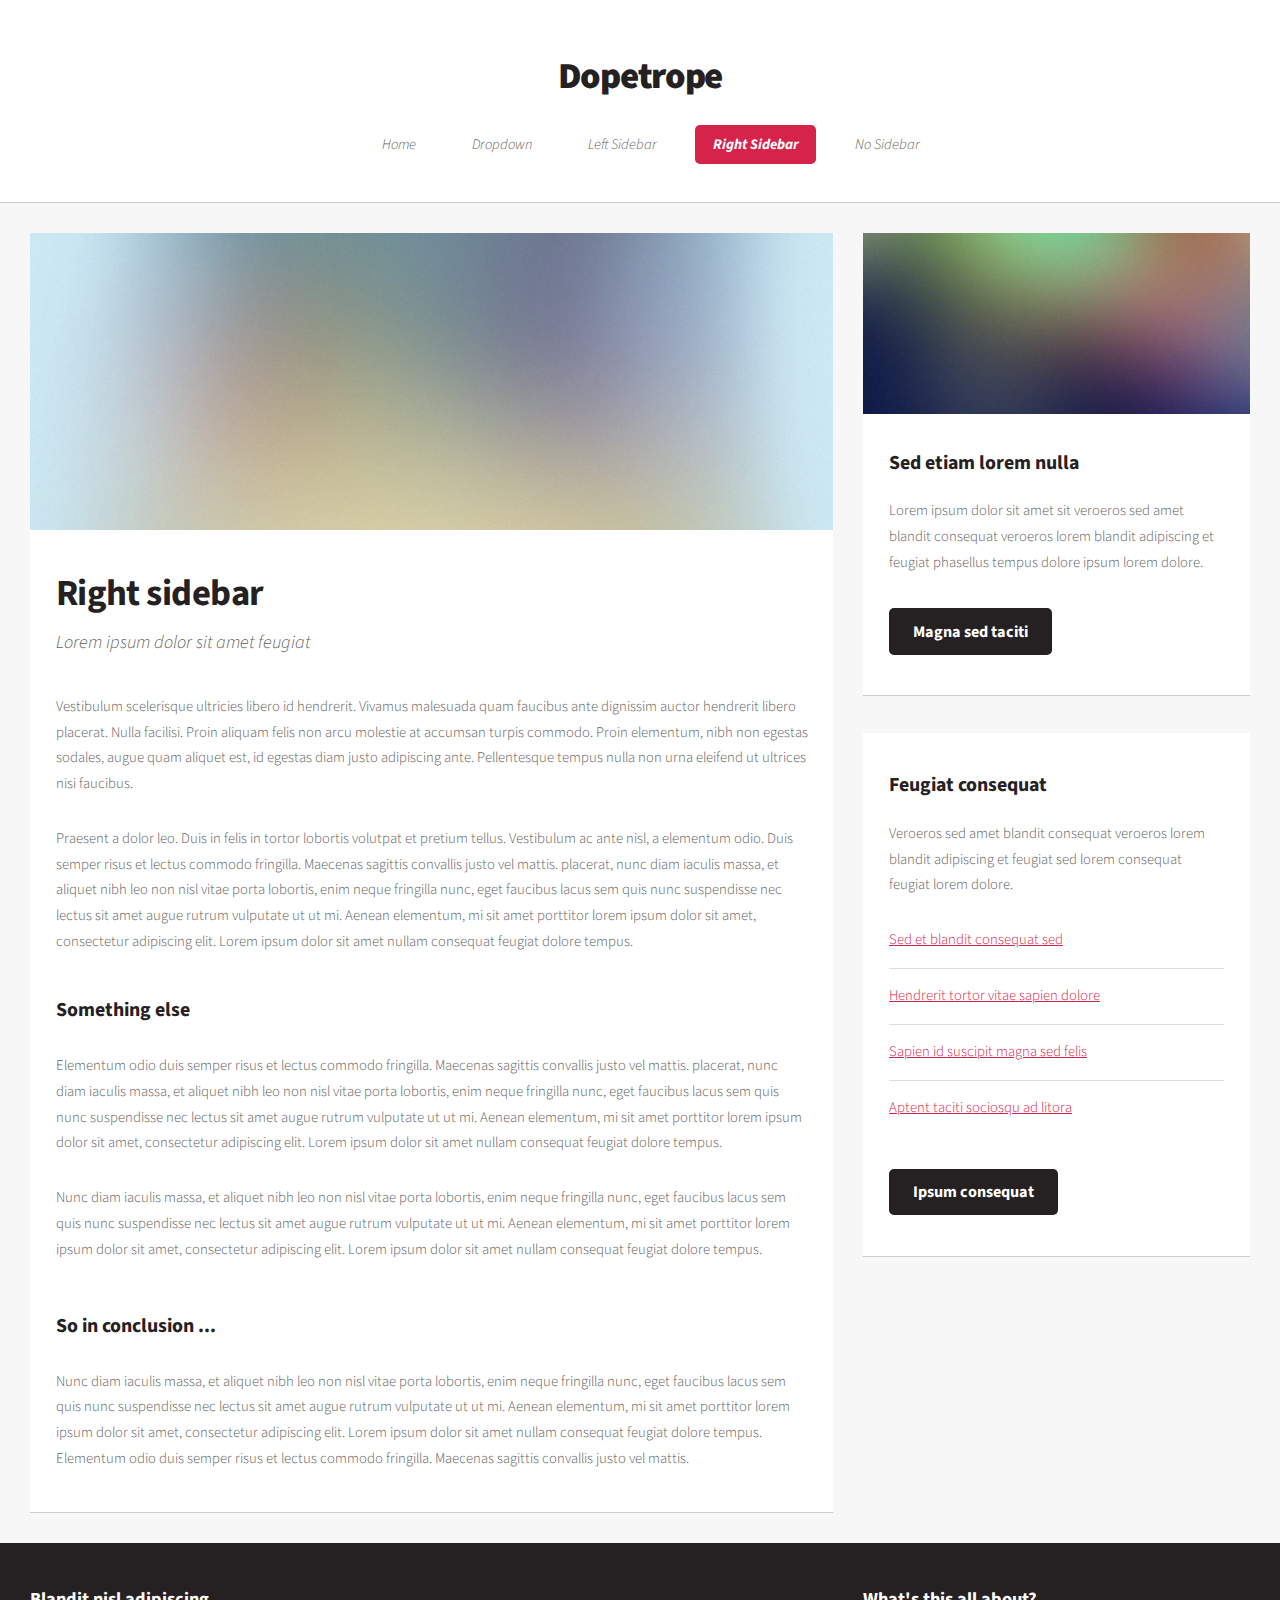
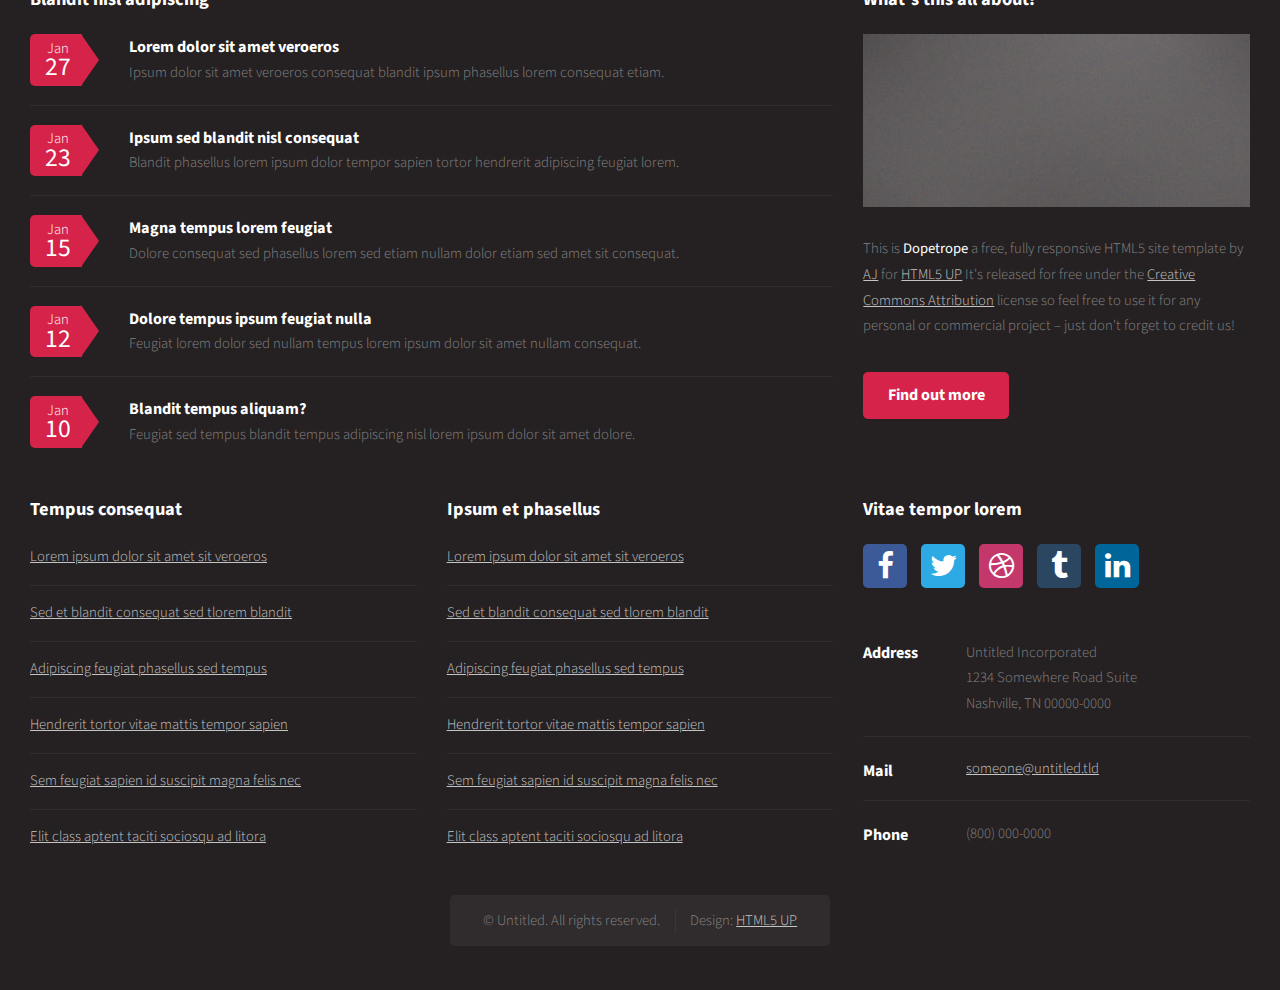
==== Online Website/right-sidebar.html @ 44458ffa "working on HTML/CSS" ====
<!DOCTYPE HTML>
<!--
	Dopetrope by HTML5 UP
	html5up.net | @ajlkn
	Free for personal and commercial use under the CCA 3.0 license (html5up.net/license)
-->
<html>
	<head>
		<title>Dopetrope by HTML5 UP</title>
		<meta charset="utf-8" />
		<meta name="viewport" content="width=device-width, initial-scale=1, user-scalable=no" />
		<link rel="stylesheet" href="assets/css/main.css" />
	</head>
	<body class="right-sidebar is-preload">
		<div id="page-wrapper">

			<!-- Header -->
				<section id="header">

					<!-- Logo -->
						<h1><a href="index.html">Dopetrope</a></h1>

					<!-- Nav -->
						<nav id="nav">
							<ul>
								<li><a href="index.html">Home</a></li>
								<li>
									<a href="#">Dropdown</a>
									<ul>
										<li><a href="#">Lorem ipsum dolor</a></li>
										<li><a href="#">Magna phasellus</a></li>
										<li><a href="#">Etiam dolore nisl</a></li>
										<li>
											<a href="#">Phasellus consequat</a>
											<ul>
												<li><a href="#">Magna phasellus</a></li>
												<li><a href="#">Etiam dolore nisl</a></li>
												<li><a href="#">Veroeros feugiat</a></li>
												<li><a href="#">Nisl sed aliquam</a></li>
												<li><a href="#">Dolore adipiscing</a></li>
											</ul>
										</li>
										<li><a href="#">Veroeros feugiat</a></li>
									</ul>
								</li>
								<li><a href="left-sidebar.html">Left Sidebar</a></li>
								<li class="current"><a href="right-sidebar.html">Right Sidebar</a></li>
								<li><a href="no-sidebar.html">No Sidebar</a></li>
							</ul>
						</nav>

				</section>

			<!-- Main -->
				<section id="main">
					<div class="container">
						<div class="row">
							<div class="col-8 col-12-medium">

								<!-- Content -->
									<article class="box post">
										<a href="#" class="image featured"><img src="images/pic01.jpg" alt="" /></a>
										<header>
											<h2>Right sidebar</h2>
											<p>Lorem ipsum dolor sit amet feugiat</p>
										</header>
										<p>
											Vestibulum scelerisque ultricies libero id hendrerit. Vivamus malesuada quam faucibus ante dignissim auctor
											hendrerit libero placerat. Nulla facilisi. Proin aliquam felis non arcu molestie at accumsan turpis commodo.
											Proin elementum, nibh non egestas sodales, augue quam aliquet est, id egestas diam justo adipiscing ante.
											Pellentesque tempus nulla non urna eleifend ut ultrices nisi faucibus.
										</p>
										<p>
											Praesent a dolor leo. Duis in felis in tortor lobortis volutpat et pretium tellus. Vestibulum ac ante nisl,
											a elementum odio. Duis semper risus et lectus commodo fringilla. Maecenas sagittis convallis justo vel mattis.
											placerat, nunc diam iaculis massa, et aliquet nibh leo non nisl vitae porta lobortis, enim neque fringilla nunc,
											eget faucibus lacus sem quis nunc suspendisse nec lectus sit amet augue rutrum vulputate ut ut mi. Aenean
											elementum, mi sit amet porttitor lorem ipsum dolor sit amet, consectetur adipiscing elit. Lorem ipsum dolor
											sit amet nullam consequat feugiat dolore tempus.
										</p>
										<section>
											<header>
												<h3>Something else</h3>
											</header>
											<p>
												Elementum odio duis semper risus et lectus commodo fringilla. Maecenas sagittis convallis justo vel mattis.
												placerat, nunc diam iaculis massa, et aliquet nibh leo non nisl vitae porta lobortis, enim neque fringilla nunc,
												eget faucibus lacus sem quis nunc suspendisse nec lectus sit amet augue rutrum vulputate ut ut mi. Aenean
												elementum, mi sit amet porttitor lorem ipsum dolor sit amet, consectetur adipiscing elit. Lorem ipsum dolor
												sit amet nullam consequat feugiat dolore tempus.
											</p>
											<p>
												Nunc diam iaculis massa, et aliquet nibh leo non nisl vitae porta lobortis, enim neque fringilla nunc,
												eget faucibus lacus sem quis nunc suspendisse nec lectus sit amet augue rutrum vulputate ut ut mi. Aenean
												elementum, mi sit amet porttitor lorem ipsum dolor sit amet, consectetur adipiscing elit. Lorem ipsum dolor
												sit amet nullam consequat feugiat dolore tempus.
											</p>
										</section>
										<section>
											<header>
												<h3>So in conclusion ...</h3>
											</header>
											<p>
												Nunc diam iaculis massa, et aliquet nibh leo non nisl vitae porta lobortis, enim neque fringilla nunc,
												eget faucibus lacus sem quis nunc suspendisse nec lectus sit amet augue rutrum vulputate ut ut mi. Aenean
												elementum, mi sit amet porttitor lorem ipsum dolor sit amet, consectetur adipiscing elit. Lorem ipsum dolor
												sit amet nullam consequat feugiat dolore tempus. Elementum odio duis semper risus et lectus commodo fringilla.
												Maecenas sagittis convallis justo vel mattis.
											</p>
										</section>
									</article>

							</div>
							<div class="col-4 col-12-medium">

								<!-- Sidebar -->
									<section class="box">
										<a href="#" class="image featured"><img src="images/pic09.jpg" alt="" /></a>
										<header>
											<h3>Sed etiam lorem nulla</h3>
										</header>
										<p>Lorem ipsum dolor sit amet sit veroeros sed amet blandit consequat veroeros lorem blandit  adipiscing et feugiat phasellus tempus dolore ipsum lorem dolore.</p>
										<footer>
											<a href="#" class="button alt">Magna sed taciti</a>
										</footer>
									</section>
									<section class="box">
										<header>
											<h3>Feugiat consequat</h3>
										</header>
										<p>Veroeros sed amet blandit consequat veroeros lorem blandit adipiscing et feugiat sed lorem consequat feugiat lorem dolore.</p>
										<ul class="divided">
											<li><a href="#">Sed et blandit consequat sed</a></li>
											<li><a href="#">Hendrerit tortor vitae sapien dolore</a></li>
											<li><a href="#">Sapien id suscipit magna sed felis</a></li>
											<li><a href="#">Aptent taciti sociosqu ad litora</a></li>
										</ul>
										<footer>
											<a href="#" class="button alt">Ipsum consequat</a>
										</footer>
									</section>

							</div>
						</div>
					</div>
				</section>

			<!-- Footer -->
				<section id="footer">
					<div class="container">
						<div class="row">
							<div class="col-8 col-12-medium">
								<section>
									<header>
										<h2>Blandit nisl adipiscing</h2>
									</header>
									<ul class="dates">
										<li>
											<span class="date">Jan <strong>27</strong></span>
											<h3><a href="#">Lorem dolor sit amet veroeros</a></h3>
											<p>Ipsum dolor sit amet veroeros consequat blandit ipsum phasellus lorem consequat etiam.</p>
										</li>
										<li>
											<span class="date">Jan <strong>23</strong></span>
											<h3><a href="#">Ipsum sed blandit nisl consequat</a></h3>
											<p>Blandit phasellus lorem ipsum dolor tempor sapien tortor hendrerit adipiscing feugiat lorem.</p>
										</li>
										<li>
											<span class="date">Jan <strong>15</strong></span>
											<h3><a href="#">Magna tempus lorem feugiat</a></h3>
											<p>Dolore consequat sed phasellus lorem sed etiam nullam dolor etiam sed amet sit consequat.</p>
										</li>
										<li>
											<span class="date">Jan <strong>12</strong></span>
											<h3><a href="#">Dolore tempus ipsum feugiat nulla</a></h3>
											<p>Feugiat lorem dolor sed nullam tempus lorem ipsum dolor sit amet nullam consequat.</p>
										</li>
										<li>
											<span class="date">Jan <strong>10</strong></span>
											<h3><a href="#">Blandit tempus aliquam?</a></h3>
											<p>Feugiat sed tempus blandit tempus adipiscing nisl lorem ipsum dolor sit amet dolore.</p>
										</li>
									</ul>
								</section>
							</div>
							<div class="col-4 col-12-medium">
								<section>
									<header>
										<h2>What's this all about?</h2>
									</header>
									<a href="#" class="image featured"><img src="images/pic10.jpg" alt="" /></a>
									<p>
										This is <strong>Dopetrope</strong> a free, fully responsive HTML5 site template by
										<a href="http://twitter.com/ajlkn">AJ</a> for <a href="http://html5up.net/">HTML5 UP</a> It's released for free under
										the <a href="http://html5up.net/license/">Creative Commons Attribution</a> license so feel free to use it for any personal or commercial project &ndash; just don't forget to credit us!
									</p>
									<footer>
										<ul class="actions">
											<li><a href="#" class="button">Find out more</a></li>
										</ul>
									</footer>
								</section>
							</div>
							<div class="col-4 col-6-medium col-12-small">
								<section>
									<header>
										<h2>Tempus consequat</h2>
									</header>
									<ul class="divided">
										<li><a href="#">Lorem ipsum dolor sit amet sit veroeros</a></li>
										<li><a href="#">Sed et blandit consequat sed tlorem blandit</a></li>
										<li><a href="#">Adipiscing feugiat phasellus sed tempus</a></li>
										<li><a href="#">Hendrerit tortor vitae mattis tempor sapien</a></li>
										<li><a href="#">Sem feugiat sapien id suscipit magna felis nec</a></li>
										<li><a href="#">Elit class aptent taciti sociosqu ad litora</a></li>
									</ul>
								</section>
							</div>
							<div class="col-4 col-6-medium col-12-small">
								<section>
									<header>
										<h2>Ipsum et phasellus</h2>
									</header>
									<ul class="divided">
										<li><a href="#">Lorem ipsum dolor sit amet sit veroeros</a></li>
										<li><a href="#">Sed et blandit consequat sed tlorem blandit</a></li>
										<li><a href="#">Adipiscing feugiat phasellus sed tempus</a></li>
										<li><a href="#">Hendrerit tortor vitae mattis tempor sapien</a></li>
										<li><a href="#">Sem feugiat sapien id suscipit magna felis nec</a></li>
										<li><a href="#">Elit class aptent taciti sociosqu ad litora</a></li>
									</ul>
								</section>
							</div>
							<div class="col-4 col-12-medium">
								<section>
									<header>
										<h2>Vitae tempor lorem</h2>
									</header>
									<ul class="social">
										<li><a class="icon fa-facebook" href="#"><span class="label">Facebook</span></a></li>
										<li><a class="icon fa-twitter" href="#"><span class="label">Twitter</span></a></li>
										<li><a class="icon fa-dribbble" href="#"><span class="label">Dribbble</span></a></li>
										<li><a class="icon fa-tumblr" href="#"><span class="label">Tumblr</span></a></li>
										<li><a class="icon fa-linkedin" href="#"><span class="label">LinkedIn</span></a></li>
									</ul>
									<ul class="contact">
										<li>
											<h3>Address</h3>
											<p>
												Untitled Incorporated<br />
												1234 Somewhere Road Suite<br />
												Nashville, TN 00000-0000
											</p>
										</li>
										<li>
											<h3>Mail</h3>
											<p><a href="#">someone@untitled.tld</a></p>
										</li>
										<li>
											<h3>Phone</h3>
											<p>(800) 000-0000</p>
										</li>
									</ul>
								</section>
							</div>
							<div class="col-12">

								<!-- Copyright -->
									<div id="copyright">
										<ul class="links">
											<li>&copy; Untitled. All rights reserved.</li><li>Design: <a href="http://html5up.net">HTML5 UP</a></li>
										</ul>
									</div>

							</div>
						</div>
					</div>
				</section>

		</div>

		<!-- Scripts -->
			<script src="assets/js/jquery.min.js"></script>
			<script src="assets/js/jquery.dropotron.min.js"></script>
			<script src="assets/js/browser.min.js"></script>
			<script src="assets/js/breakpoints.min.js"></script>
			<script src="assets/js/util.js"></script>
			<script src="assets/js/main.js"></script>

	</body>
</html>
---- Online Website/assets/css/main.css ----
@import url("font-awesome.min.css");
@import url("https://fonts.googleapis.com/css?family=Source+Sans+Pro:300,400,700,900,300italic");

/*
	Dopetrope by HTML5 UP
	html5up.net | @ajlkn
	Free for personal and commercial use under the CCA 3.0 license (html5up.net/license)
*/

html, body, div, span, applet, object,
iframe, h1, h2, h3, h4, h5, h6, p, blockquote,
pre, a, abbr, acronym, address, big, cite,
code, del, dfn, em, img, ins, kbd, q, s, samp,
small, strike, strong, sub, sup, tt, var, b,
u, i, center, dl, dt, dd, ol, ul, li, fieldset,
form, label, legend, table, caption, tbody,
tfoot, thead, tr, th, td, article, aside,
canvas, details, embed, figure, figcaption,
footer, header, hgroup, menu, nav, output, ruby,
section, summary, time, mark, audio, video {
	margin: 0;
	padding: 0;
	border: 0;
	font-size: 100%;
	font: inherit;
	vertical-align: baseline;}

article, aside, details, figcaption, figure,
footer, header, hgroup, menu, nav, section {
	display: block;}

body {
	line-height: 1;
}

ol, ul {
	list-style: none;
}

blockquote, q {
	quotes: none;
}

	blockquote:before, blockquote:after, q:before, q:after {
		content: '';
		content: none;
	}

table {
	border-collapse: collapse;
	border-spacing: 0;
}

body {
	-webkit-text-size-adjust: none;
}

mark {
	background-color: transparent;
	color: inherit;
}

input::-moz-focus-inner {
	border: 0;
	padding: 0;
}

input, select, textarea {
	-moz-appearance: none;
	-webkit-appearance: none;
	-ms-appearance: none;
	appearance: none;
}

/* Basic */

	html {
		box-sizing: border-box;
	}

	*, *:before, *:after {
		box-sizing: inherit;
	}

	body {
		background: #252122;
		background-image: url("images/bg02.png");
	}

		body.is-preload *, body.is-preload *:before, body.is-preload *:after {
			-moz-animation: none !important;
			-webkit-animation: none !important;
			-ms-animation: none !important;
			animation: none !important;
			-moz-transition: none !important;
			-webkit-transition: none !important;
			-ms-transition: none !important;
			transition: none !important;
		}

	body, input, textarea, select {
		font-family: 'Source Sans Pro';
		font-weight: 300;
		color: #5d5d5d;
		font-size: 14pt;
		line-height: 1.75em;
	}

	strong, b {
		color: #252122;
		font-weight: 400;
	}

	i, em {
		font-style: italic;
	}

	sub {
		position: relative;
		top: 0.5em;
		font-size: 0.8em;
	}

	sup {
		position: relative;
		top: -0.5em;
		font-size: 0.8em;
	}

	blockquote {
		border-left: solid 0.75em #dddddd;
		padding: 1em 0 1em 1.5em;
		font-style: italic;
	}

	h1, h2, h3, h4, h5, h6 {
		color: #252122;
		font-weight: 700;
	}

	h1 a, h2 a, h3 a, h4 a, h5 a, h6 a {
		color: inherit;
		text-decoration: none;
	}

	h2 {
		font-size: 1.5em;
	}

	h3 {
		font-size: 1.35em;
	}

	a {
		color: #d52349;
		text-decoration: underline;
	}

		a:hover {
			text-decoration: none;
		}

	br.clear {
		clear: both;
	}

	hr {
		border: 0;
		border-top: solid 1px #dddddd;
		height: 1px;
		margin: 2em 0 2em 0;
	}

	p, ul, ol, dl, table {
		margin-bottom: 2em;
	}

/* Container */

	.container {
		margin: 0 auto;
		max-width: 100%;
		width: 70em;
	}

		@media screen and (max-width: 1680px) {

			.container {
				width: 70em;
			}

		}

		@media screen and (max-width: 1280px) {

			.container {
				width: calc(100% - 60px);
			}

		}

		@media screen and (max-width: 980px) {

			.container {
				width: calc(100% - 80px);
			}

		}

		@media screen and (max-width: 736px) {

			.container {
				width: calc(100% - 40px);
			}

		}

/* Row */

	.row {
		display: flex;
		flex-wrap: wrap;
		box-sizing: border-box;
		align-items: stretch;
	}

		.row > * {
			box-sizing: border-box;
		}

		.row.gtr-uniform > * > :last-child {
			margin-bottom: 0;
		}

		.row.aln-left {
			justify-content: flex-start;
		}

		.row.aln-center {
			justify-content: center;
		}

		.row.aln-right {
			justify-content: flex-end;
		}

		.row.aln-top {
			align-items: flex-start;
		}

		.row.aln-middle {
			align-items: center;
		}

		.row.aln-bottom {
			align-items: flex-end;
		}

		.row > .imp {
			order: -1;
		}

		.row > .col-1 {
			width: 8.3333333333%;
		}

		.row > .off-1 {
			margin-left: 8.3333333333%;
		}

		.row > .col-2 {
			width: 16.6666666667%;
		}

		.row > .off-2 {
			margin-left: 16.6666666667%;
		}

		.row > .col-3 {
			width: 25%;
		}

		.row > .off-3 {
			margin-left: 25%;
		}

		.row > .col-4 {
			width: 33.3333333333%;
		}

		.row > .off-4 {
			margin-left: 33.3333333333%;
		}

		.row > .col-5 {
			width: 41.6666666667%;
		}

		.row > .off-5 {
			margin-left: 41.6666666667%;
		}

		.row > .col-6 {
			width: 50%;
		}

		.row > .off-6 {
			margin-left: 50%;
		}

		.row > .col-7 {
			width: 58.3333333333%;
		}

		.row > .off-7 {
			margin-left: 58.3333333333%;
		}

		.row > .col-8 {
			width: 66.6666666667%;
		}

		.row > .off-8 {
			margin-left: 66.6666666667%;
		}

		.row > .col-9 {
			width: 75%;
		}

		.row > .off-9 {
			margin-left: 75%;
		}

		.row > .col-10 {
			width: 83.3333333333%;
		}

		.row > .off-10 {
			margin-left: 83.3333333333%;
		}

		.row > .col-11 {
			width: 91.6666666667%;
		}

		.row > .off-11 {
			margin-left: 91.6666666667%;
		}

		.row > .col-12 {
			width: 100%;
		}

		.row > .off-12 {
			margin-left: 100%;
		}

		.row.gtr-0 {
			margin-top: 0px;
			margin-left: 0px;
		}

			.row.gtr-0 > * {
				padding: 0px 0 0 0px;
			}

			.row.gtr-0.gtr-uniform {
				margin-top: 0px;
			}

				.row.gtr-0.gtr-uniform > * {
					padding-top: 0px;
				}

		.row.gtr-25 {
			margin-top: -12.5px;
			margin-left: -12.5px;
		}

			.row.gtr-25 > * {
				padding: 12.5px 0 0 12.5px;
			}

			.row.gtr-25.gtr-uniform {
				margin-top: -12.5px;
			}

				.row.gtr-25.gtr-uniform > * {
					padding-top: 12.5px;
				}

		.row.gtr-50 {
			margin-top: -25px;
			margin-left: -25px;
		}

			.row.gtr-50 > * {
				padding: 25px 0 0 25px;
			}

			.row.gtr-50.gtr-uniform {
				margin-top: -25px;
			}

				.row.gtr-50.gtr-uniform > * {
					padding-top: 25px;
				}

		.row {
			margin-top: -50px;
			margin-left: -50px;
		}

			.row > * {
				padding: 50px 0 0 50px;
			}

			.row.gtr-uniform {
				margin-top: -50px;
			}

				.row.gtr-uniform > * {
					padding-top: 50px;
				}

		.row.gtr-150 {
			margin-top: -75px;
			margin-left: -75px;
		}

			.row.gtr-150 > * {
				padding: 75px 0 0 75px;
			}

			.row.gtr-150.gtr-uniform {
				margin-top: -75px;
			}

				.row.gtr-150.gtr-uniform > * {
					padding-top: 75px;
				}

		.row.gtr-200 {
			margin-top: -100px;
			margin-left: -100px;
		}

			.row.gtr-200 > * {
				padding: 100px 0 0 100px;
			}

			.row.gtr-200.gtr-uniform {
				margin-top: -100px;
			}

				.row.gtr-200.gtr-uniform > * {
					padding-top: 100px;
				}

		@media screen and (max-width: 1680px) {

			.row {
				display: flex;
				flex-wrap: wrap;
				box-sizing: border-box;
				align-items: stretch;
			}

				.row > * {
					box-sizing: border-box;
				}

				.row.gtr-uniform > * > :last-child {
					margin-bottom: 0;
				}

				.row.aln-left {
					justify-content: flex-start;
				}

				.row.aln-center {
					justify-content: center;
				}

				.row.aln-right {
					justify-content: flex-end;
				}

				.row.aln-top {
					align-items: flex-start;
				}

				.row.aln-middle {
					align-items: center;
				}

				.row.aln-bottom {
					align-items: flex-end;
				}

				.row > .imp-xlarge {
					order: -1;
				}

				.row > .col-1-xlarge {
					width: 8.3333333333%;
				}

				.row > .off-1-xlarge {
					margin-left: 8.3333333333%;
				}

				.row > .col-2-xlarge {
					width: 16.6666666667%;
				}

				.row > .off-2-xlarge {
					margin-left: 16.6666666667%;
				}

				.row > .col-3-xlarge {
					width: 25%;
				}

				.row > .off-3-xlarge {
					margin-left: 25%;
				}

				.row > .col-4-xlarge {
					width: 33.3333333333%;
				}

				.row > .off-4-xlarge {
					margin-left: 33.3333333333%;
				}

				.row > .col-5-xlarge {
					width: 41.6666666667%;
				}

				.row > .off-5-xlarge {
					margin-left: 41.6666666667%;
				}

				.row > .col-6-xlarge {
					width: 50%;
				}

				.row > .off-6-xlarge {
					margin-left: 50%;
				}

				.row > .col-7-xlarge {
					width: 58.3333333333%;
				}

				.row > .off-7-xlarge {
					margin-left: 58.3333333333%;
				}

				.row > .col-8-xlarge {
					width: 66.6666666667%;
				}

				.row > .off-8-xlarge {
					margin-left: 66.6666666667%;
				}

				.row > .col-9-xlarge {
					width: 75%;
				}

				.row > .off-9-xlarge {
					margin-left: 75%;
				}

				.row > .col-10-xlarge {
					width: 83.3333333333%;
				}

				.row > .off-10-xlarge {
					margin-left: 83.3333333333%;
				}

				.row > .col-11-xlarge {
					width: 91.6666666667%;
				}

				.row > .off-11-xlarge {
					margin-left: 91.6666666667%;
				}

				.row > .col-12-xlarge {
					width: 100%;
				}

				.row > .off-12-xlarge {
					margin-left: 100%;
				}

				.row.gtr-0 {
					margin-top: 0px;
					margin-left: 0px;
				}

					.row.gtr-0 > * {
						padding: 0px 0 0 0px;
					}

					.row.gtr-0.gtr-uniform {
						margin-top: 0px;
					}

						.row.gtr-0.gtr-uniform > * {
							padding-top: 0px;
						}

				.row.gtr-25 {
					margin-top: -12.5px;
					margin-left: -12.5px;
				}

					.row.gtr-25 > * {
						padding: 12.5px 0 0 12.5px;
					}

					.row.gtr-25.gtr-uniform {
						margin-top: -12.5px;
					}

						.row.gtr-25.gtr-uniform > * {
							padding-top: 12.5px;
						}

				.row.gtr-50 {
					margin-top: -25px;
					margin-left: -25px;
				}

					.row.gtr-50 > * {
						padding: 25px 0 0 25px;
					}

					.row.gtr-50.gtr-uniform {
						margin-top: -25px;
					}

						.row.gtr-50.gtr-uniform > * {
							padding-top: 25px;
						}

				.row {
					margin-top: -50px;
					margin-left: -50px;
				}

					.row > * {
						padding: 50px 0 0 50px;
					}

					.row.gtr-uniform {
						margin-top: -50px;
					}

						.row.gtr-uniform > * {
							padding-top: 50px;
						}

				.row.gtr-150 {
					margin-top: -75px;
					margin-left: -75px;
				}

					.row.gtr-150 > * {
						padding: 75px 0 0 75px;
					}

					.row.gtr-150.gtr-uniform {
						margin-top: -75px;
					}

						.row.gtr-150.gtr-uniform > * {
							padding-top: 75px;
						}

				.row.gtr-200 {
					margin-top: -100px;
					margin-left: -100px;
				}

					.row.gtr-200 > * {
						padding: 100px 0 0 100px;
					}

					.row.gtr-200.gtr-uniform {
						margin-top: -100px;
					}

						.row.gtr-200.gtr-uniform > * {
							padding-top: 100px;
						}

		}

		@media screen and (max-width: 1280px) {

			.row {
				display: flex;
				flex-wrap: wrap;
				box-sizing: border-box;
				align-items: stretch;
			}

				.row > * {
					box-sizing: border-box;
				}

				.row.gtr-uniform > * > :last-child {
					margin-bottom: 0;
				}

				.row.aln-left {
					justify-content: flex-start;
				}

				.row.aln-center {
					justify-content: center;
				}

				.row.aln-right {
					justify-content: flex-end;
				}

				.row.aln-top {
					align-items: flex-start;
				}

				.row.aln-middle {
					align-items: center;
				}

				.row.aln-bottom {
					align-items: flex-end;
				}

				.row > .imp-large {
					order: -1;
				}

				.row > .col-1-large {
					width: 8.3333333333%;
				}

				.row > .off-1-large {
					margin-left: 8.3333333333%;
				}

				.row > .col-2-large {
					width: 16.6666666667%;
				}

				.row > .off-2-large {
					margin-left: 16.6666666667%;
				}

				.row > .col-3-large {
					width: 25%;
				}

				.row > .off-3-large {
					margin-left: 25%;
				}

				.row > .col-4-large {
					width: 33.3333333333%;
				}

				.row > .off-4-large {
					margin-left: 33.3333333333%;
				}

				.row > .col-5-large {
					width: 41.6666666667%;
				}

				.row > .off-5-large {
					margin-left: 41.6666666667%;
				}

				.row > .col-6-large {
					width: 50%;
				}

				.row > .off-6-large {
					margin-left: 50%;
				}

				.row > .col-7-large {
					width: 58.3333333333%;
				}

				.row > .off-7-large {
					margin-left: 58.3333333333%;
				}

				.row > .col-8-large {
					width: 66.6666666667%;
				}

				.row > .off-8-large {
					margin-left: 66.6666666667%;
				}

				.row > .col-9-large {
					width: 75%;
				}

				.row > .off-9-large {
					margin-left: 75%;
				}

				.row > .col-10-large {
					width: 83.3333333333%;
				}

				.row > .off-10-large {
					margin-left: 83.3333333333%;
				}

				.row > .col-11-large {
					width: 91.6666666667%;
				}

				.row > .off-11-large {
					margin-left: 91.6666666667%;
				}

				.row > .col-12-large {
					width: 100%;
				}

				.row > .off-12-large {
					margin-left: 100%;
				}

				.row.gtr-0 {
					margin-top: 0px;
					margin-left: 0px;
				}

					.row.gtr-0 > * {
						padding: 0px 0 0 0px;
					}

					.row.gtr-0.gtr-uniform {
						margin-top: 0px;
					}

						.row.gtr-0.gtr-uniform > * {
							padding-top: 0px;
						}

				.row.gtr-25 {
					margin-top: -7.5px;
					margin-left: -7.5px;
				}

					.row.gtr-25 > * {
						padding: 7.5px 0 0 7.5px;
					}

					.row.gtr-25.gtr-uniform {
						margin-top: -7.5px;
					}

						.row.gtr-25.gtr-uniform > * {
							padding-top: 7.5px;
						}

				.row.gtr-50 {
					margin-top: -15px;
					margin-left: -15px;
				}

					.row.gtr-50 > * {
						padding: 15px 0 0 15px;
					}

					.row.gtr-50.gtr-uniform {
						margin-top: -15px;
					}

						.row.gtr-50.gtr-uniform > * {
							padding-top: 15px;
						}

				.row {
					margin-top: -30px;
					margin-left: -30px;
				}

					.row > * {
						padding: 30px 0 0 30px;
					}

					.row.gtr-uniform {
						margin-top: -30px;
					}

						.row.gtr-uniform > * {
							padding-top: 30px;
						}

				.row.gtr-150 {
					margin-top: -45px;
					margin-left: -45px;
				}

					.row.gtr-150 > * {
						padding: 45px 0 0 45px;
					}

					.row.gtr-150.gtr-uniform {
						margin-top: -45px;
					}

						.row.gtr-150.gtr-uniform > * {
							padding-top: 45px;
						}

				.row.gtr-200 {
					margin-top: -60px;
					margin-left: -60px;
				}

					.row.gtr-200 > * {
						padding: 60px 0 0 60px;
					}

					.row.gtr-200.gtr-uniform {
						margin-top: -60px;
					}

						.row.gtr-200.gtr-uniform > * {
							padding-top: 60px;
						}

		}

		@media screen and (max-width: 980px) {

			.row {
				display: flex;
				flex-wrap: wrap;
				box-sizing: border-box;
				align-items: stretch;
			}

				.row > * {
					box-sizing: border-box;
				}

				.row.gtr-uniform > * > :last-child {
					margin-bottom: 0;
				}

				.row.aln-left {
					justify-content: flex-start;
				}

				.row.aln-center {
					justify-content: center;
				}

				.row.aln-right {
					justify-content: flex-end;
				}

				.row.aln-top {
					align-items: flex-start;
				}

				.row.aln-middle {
					align-items: center;
				}

				.row.aln-bottom {
					align-items: flex-end;
				}

				.row > .imp-medium {
					order: -1;
				}

				.row > .col-1-medium {
					width: 8.3333333333%;
				}

				.row > .off-1-medium {
					margin-left: 8.3333333333%;
				}

				.row > .col-2-medium {
					width: 16.6666666667%;
				}

				.row > .off-2-medium {
					margin-left: 16.6666666667%;
				}

				.row > .col-3-medium {
					width: 25%;
				}

				.row > .off-3-medium {
					margin-left: 25%;
				}

				.row > .col-4-medium {
					width: 33.3333333333%;
				}

				.row > .off-4-medium {
					margin-left: 33.3333333333%;
				}

				.row > .col-5-medium {
					width: 41.6666666667%;
				}

				.row > .off-5-medium {
					margin-left: 41.6666666667%;
				}

				.row > .col-6-medium {
					width: 50%;
				}

				.row > .off-6-medium {
					margin-left: 50%;
				}

				.row > .col-7-medium {
					width: 58.3333333333%;
				}

				.row > .off-7-medium {
					margin-left: 58.3333333333%;
				}

				.row > .col-8-medium {
					width: 66.6666666667%;
				}

				.row > .off-8-medium {
					margin-left: 66.6666666667%;
				}

				.row > .col-9-medium {
					width: 75%;
				}

				.row > .off-9-medium {
					margin-left: 75%;
				}

				.row > .col-10-medium {
					width: 83.3333333333%;
				}

				.row > .off-10-medium {
					margin-left: 83.3333333333%;
				}

				.row > .col-11-medium {
					width: 91.6666666667%;
				}

				.row > .off-11-medium {
					margin-left: 91.6666666667%;
				}

				.row > .col-12-medium {
					width: 100%;
				}

				.row > .off-12-medium {
					margin-left: 100%;
				}

				.row.gtr-0 {
					margin-top: 0px;
					margin-left: 0px;
				}

					.row.gtr-0 > * {
						padding: 0px 0 0 0px;
					}

					.row.gtr-0.gtr-uniform {
						margin-top: 0px;
					}

						.row.gtr-0.gtr-uniform > * {
							padding-top: 0px;
						}

				.row.gtr-25 {
					margin-top: -10px;
					margin-left: -10px;
				}

					.row.gtr-25 > * {
						padding: 10px 0 0 10px;
					}

					.row.gtr-25.gtr-uniform {
						margin-top: -10px;
					}

						.row.gtr-25.gtr-uniform > * {
							padding-top: 10px;
						}

				.row.gtr-50 {
					margin-top: -20px;
					margin-left: -20px;
				}

					.row.gtr-50 > * {
						padding: 20px 0 0 20px;
					}

					.row.gtr-50.gtr-uniform {
						margin-top: -20px;
					}

						.row.gtr-50.gtr-uniform > * {
							padding-top: 20px;
						}

				.row {
					margin-top: -40px;
					margin-left: -40px;
				}

					.row > * {
						padding: 40px 0 0 40px;
					}

					.row.gtr-uniform {
						margin-top: -40px;
					}

						.row.gtr-uniform > * {
							padding-top: 40px;
						}

				.row.gtr-150 {
					margin-top: -60px;
					margin-left: -60px;
				}

					.row.gtr-150 > * {
						padding: 60px 0 0 60px;
					}

					.row.gtr-150.gtr-uniform {
						margin-top: -60px;
					}

						.row.gtr-150.gtr-uniform > * {
							padding-top: 60px;
						}

				.row.gtr-200 {
					margin-top: -80px;
					margin-left: -80px;
				}

					.row.gtr-200 > * {
						padding: 80px 0 0 80px;
					}

					.row.gtr-200.gtr-uniform {
						margin-top: -80px;
					}

						.row.gtr-200.gtr-uniform > * {
							padding-top: 80px;
						}

		}

		@media screen and (max-width: 736px) {

			.row {
				display: flex;
				flex-wrap: wrap;
				box-sizing: border-box;
				align-items: stretch;
			}

				.row > * {
					box-sizing: border-box;
				}

				.row.gtr-uniform > * > :last-child {
					margin-bottom: 0;
				}

				.row.aln-left {
					justify-content: flex-start;
				}

				.row.aln-center {
					justify-content: center;
				}

				.row.aln-right {
					justify-content: flex-end;
				}

				.row.aln-top {
					align-items: flex-start;
				}

				.row.aln-middle {
					align-items: center;
				}

				.row.aln-bottom {
					align-items: flex-end;
				}

				.row > .imp-small {
					order: -1;
				}

				.row > .col-1-small {
					width: 8.3333333333%;
				}

				.row > .off-1-small {
					margin-left: 8.3333333333%;
				}

				.row > .col-2-small {
					width: 16.6666666667%;
				}

				.row > .off-2-small {
					margin-left: 16.6666666667%;
				}

				.row > .col-3-small {
					width: 25%;
				}

				.row > .off-3-small {
					margin-left: 25%;
				}

				.row > .col-4-small {
					width: 33.3333333333%;
				}

				.row > .off-4-small {
					margin-left: 33.3333333333%;
				}

				.row > .col-5-small {
					width: 41.6666666667%;
				}

				.row > .off-5-small {
					margin-left: 41.6666666667%;
				}

				.row > .col-6-small {
					width: 50%;
				}

				.row > .off-6-small {
					margin-left: 50%;
				}

				.row > .col-7-small {
					width: 58.3333333333%;
				}

				.row > .off-7-small {
					margin-left: 58.3333333333%;
				}

				.row > .col-8-small {
					width: 66.6666666667%;
				}

				.row > .off-8-small {
					margin-left: 66.6666666667%;
				}

				.row > .col-9-small {
					width: 75%;
				}

				.row > .off-9-small {
					margin-left: 75%;
				}

				.row > .col-10-small {
					width: 83.3333333333%;
				}

				.row > .off-10-small {
					margin-left: 83.3333333333%;
				}

				.row > .col-11-small {
					width: 91.6666666667%;
				}

				.row > .off-11-small {
					margin-left: 91.6666666667%;
				}

				.row > .col-12-small {
					width: 100%;
				}

				.row > .off-12-small {
					margin-left: 100%;
				}

				.row.gtr-0 {
					margin-top: 0px;
					margin-left: 0px;
				}

					.row.gtr-0 > * {
						padding: 0px 0 0 0px;
					}

					.row.gtr-0.gtr-uniform {
						margin-top: 0px;
					}

						.row.gtr-0.gtr-uniform > * {
							padding-top: 0px;
						}

				.row.gtr-25 {
					margin-top: -5px;
					margin-left: -5px;
				}

					.row.gtr-25 > * {
						padding: 5px 0 0 5px;
					}

					.row.gtr-25.gtr-uniform {
						margin-top: -5px;
					}

						.row.gtr-25.gtr-uniform > * {
							padding-top: 5px;
						}

				.row.gtr-50 {
					margin-top: -10px;
					margin-left: -10px;
				}

					.row.gtr-50 > * {
						padding: 10px 0 0 10px;
					}

					.row.gtr-50.gtr-uniform {
						margin-top: -10px;
					}

						.row.gtr-50.gtr-uniform > * {
							padding-top: 10px;
						}

				.row {
					margin-top: -20px;
					margin-left: -20px;
				}

					.row > * {
						padding: 20px 0 0 20px;
					}

					.row.gtr-uniform {
						margin-top: -20px;
					}

						.row.gtr-uniform > * {
							padding-top: 20px;
						}

				.row.gtr-150 {
					margin-top: -30px;
					margin-left: -30px;
				}

					.row.gtr-150 > * {
						padding: 30px 0 0 30px;
					}

					.row.gtr-150.gtr-uniform {
						margin-top: -30px;
					}

						.row.gtr-150.gtr-uniform > * {
							padding-top: 30px;
						}

				.row.gtr-200 {
					margin-top: -40px;
					margin-left: -40px;
				}

					.row.gtr-200 > * {
						padding: 40px 0 0 40px;
					}

					.row.gtr-200.gtr-uniform {
						margin-top: -40px;
					}

						.row.gtr-200.gtr-uniform > * {
							padding-top: 40px;
						}

		}

/* Form */

	form label {
		display: block;
		color: #252122;
		font-weight: 400;
		margin: 0 0 0.5em 0;
	}

	form input[type=text],
	form input[type=email],
	form input[type=password],
	form select,
	form textarea {
		-webkit-appearance: none;
		display: block;
		border: 0;
		padding: 0.75em 1em;
		font-size: 1em;
		border-radius: 5px;
		border: solid 1px #dddddd;
		background: #fff;
		width: 100%;
	}

		form input[type=text]:focus,
		form input[type=email]:focus,
		form input[type=password]:focus,
		form select:focus,
		form textarea:focus {
			box-shadow: inset 0px 0px 1px 1px #43bff0;
		}

	form textarea {
		height: 15em;
	}

	form ::-webkit-input-placeholder {
		color: #555 !important;
	}

	form :-moz-placeholder {
		color: #555 !important;
	}

	form ::-moz-placeholder {
		color: #555 !important;
	}

	form :-ms-input-placeholder {
		color: #555 !important;
	}

	form ::-moz-focus-inner {
		border: 0;
	}

/* Tables */

	table {
		width: 100%;
	}

		table tr {
			border-top: solid 1px #dddddd;
		}

			table tr:first-child {
				border-top: 0;
			}

		table td {
			padding: 0.5em 1em 0.5em 1em;
		}

		table th {
			text-align: left;
			padding: 0.5em 1em 0.5em 1em;
			font-weight: 700;
			margin: 0 0 1em 0;
		}

		table thead {
			border-bottom: solid 2px #dddddd;
		}

/* Section/Article */

	section, article {
		margin-bottom: 2.5em;
	}

		section > :last-child, section:last-child, article > :last-child, article:last-child {
			margin-bottom: 0;
		}

	header {
		margin: 0 0 1.5em 0;
	}

		header > p {
			display: block;
			font-style: italic;
			margin: 0.5em 0 0 0;
			padding-bottom: 0.5em;
		}

		header.major {
			position: relative;
			text-align: center;
			border-top: solid 1px #ccc;
			top: 1em;
			margin: 0 0 3em 0;
		}

			header.major h2 {
				background: #fff;
				position: relative;
				top: -0.65em;
				display: inline;
				margin: 0;
				padding: 0 1em 0 1em;
			}

	footer {
		margin: 2.25em 0 0 0;
	}

/* Box */

	.box {
		background: #ffffff;
		border-bottom: solid 1px #ccc;
		padding: 2.75em 1.75em 2.75em 1.75em;
	}

		.box .image.featured {
			position: relative;
			width: auto;
			left: 1.75em;
			top: 1.75em;
			margin: -4.5em 0 4.25em -3.5em;
		}

		.box.post header {
			padding-top: 1em;
			margin: 0 0 2em 0;
		}

		.box.post h2 {
			font-size: 2.5em;
			letter-spacing: -0.015em;
		}

		.box.post header > p {
			margin-top: 1.25em;
			font-size: 1.25em;
		}

		.box footer ul.actions {
			margin-bottom: 0;
		}

/* Button */

	input[type="button"],
	input[type="submit"],
	input[type="reset"],
	button,
	.button {
		-webkit-appearance: none;
		display: inline-block;
		text-decoration: none;
		cursor: pointer;
		border: 0;
		border-radius: 5px;
		background: #d52349;
		color: #fff !important;
		font-weight: 700;
		outline: 0;
		font-size: 1.1em;
		padding: 0.65em 1.5em 0.65em 1.5em;
		text-align: center;
		-moz-transition: background-color .25s ease-in-out;
		-webkit-transition: background-color .25s ease-in-out;
		-ms-transition: background-color .25s ease-in-out;
		transition: background-color .25s ease-in-out;
	}

		input[type="button"]:hover,
		input[type="submit"]:hover,
		input[type="reset"]:hover,
		button:hover,
		.button:hover {
			background: #e53359;
		}

		input[type="button"]:active,
		input[type="submit"]:active,
		input[type="reset"]:active,
		button:active,
		.button:active {
			background: #c51349;
		}

		input[type="button"].alt,
		input[type="submit"].alt,
		input[type="reset"].alt,
		button.alt,
		.button.alt {
			background: #252122;
		}

			input[type="button"].alt:hover,
			input[type="submit"].alt:hover,
			input[type="reset"].alt:hover,
			button.alt:hover,
			.button.alt:hover {
				background: #353132;
			}

			input[type="button"].alt:active,
			input[type="submit"].alt:active,
			input[type="reset"].alt:active,
			button.alt:active,
			.button.alt:active {
				background: #151112;
			}

		input[type="button"].icon:before,
		input[type="submit"].icon:before,
		input[type="reset"].icon:before,
		button.icon:before,
		.button.icon:before {
			opacity: 0.35;
			position: relative;
			top: 0.05em;
			margin-right: 0.75em;
		}

		input[type="button"].large,
		input[type="submit"].large,
		input[type="reset"].large,
		button.large,
		.button.large {
			font-size: 1.5em;
			padding: 0.75em 1.5em 0.75em 1.5em;
		}

/* Image */

	.image {
		display: inline-block;
		outline: 0;
	}

		.image img {
			display: block;
			width: 100%;
		}

		.image.centered {
			display: block;
			margin: 0 0 2em 0;
		}

			.image.centered img {
				margin: 0 auto;
				width: auto;
			}

		.image.featured {
			display: block;
			width: 100%;
			margin: 0 0 2em 0;
		}

		.image.left {
			float: left;
			margin: 0 2em 2em 0;
		}

/* List */

	ul {
		list-style: disc;
		padding-left: 1em;
	}

		ul li {
			padding-left: 0.5em;
		}

	ol {
		list-style: decimal;
		padding-left: 1.25em;
	}

		ol li {
			padding-left: 0.25em;
		}

/* Actions */

	ul.actions {
		list-style: none;
		padding-left: 0;
	}

		ul.actions li {
			display: inline-block;
			margin-left: 1em;
			padding-left: 0;
		}

			ul.actions li:first-child {
				margin-left: 0;
			}

/* Links */

	ul.links {
		list-style: none;
		padding-left: 0;
	}

		ul.links li {
			display: inline-block;
			border-left: solid 1px rgba(255, 255, 255, 0.05);
			padding: 0 0 0 1em;
			margin: 0 0 0 1em;
		}

			ul.links li:first-child {
				border-left: 0;
				padding-left: 0;
				margin-left: 0;
			}

/* Contact */

	ul.contact {
		list-style: none;
		padding-left: 0;
	}

		ul.contact li {
			position: relative;
			border-top: solid 1px #ddd;
			padding: 1.3em 0 1.3em 7em;
		}

			ul.contact li h3 {
				position: absolute;
				left: 0;
				top: 1.3em;
				font-size: 1.1em;
			}

			ul.contact li p {
				margin: 0;
			}

			ul.contact li:first-child {
				padding-top: 0;
				border-top: 0;
			}

				ul.contact li:first-child h3 {
					top: 0;
				}

/* Dates */

	ul.dates {
		list-style: none;
		padding-left: 0;
	}

		ul.dates li {
			position: relative;
			border-top: solid 1px #ddd;
			padding: 1.3em 0 1.3em 6.75em;
		}

		ul.dates .date {
			display: block;
			position: absolute;
			left: 0;
			top: 1.3em;
			background-color: #d52349;
			height: 3.5em;
			text-align: center;
			color: #fff;
			line-height: 1em;
			border-top-left-radius: 5px;
			border-bottom-left-radius: 5px;
			padding: 0.5em 0.75em 0 1em;
		}

			ul.dates .date:after {
				content: '';
				position: absolute;
				bottom: 0;
				right: -1.2em;
				border-left: solid 1.25em #d52349;
				border-top: solid 1.8em transparent;
				border-bottom: solid 1.8em transparent;
			}

			ul.dates .date strong {
				display: block;
				font-size: 1.75em;
				padding-top: 0.15em;
			}

		ul.dates h3 {
			font-size: 1.1em;
		}

		ul.dates p {
			margin: 0;
		}

		ul.dates li:first-child {
			border-top: 0;
			padding-top: 0;
		}

			ul.dates li:first-child .date {
				top: 0;
			}

/* Divided */

	ul.divided {
		list-style: none;
		padding-left: 0;
	}

		ul.divided li {
			border-top: solid 1px #ddd;
			padding: 1em 0 1em 0;
		}

			ul.divided li:first-child {
				border-top: 0;
				padding-top: 0;
			}

/* Social */

	ul.social {
		list-style: none;
		padding-left: 0;
		overflow: hidden;
		cursor: default;
		margin: 0 0 3.25em 0;
	}

		ul.social li {
			display: inline-block;
			padding-left: 0;
			margin-left: 0.75em;
		}

			ul.social li:first-child {
				margin-left: 0;
			}

			ul.social li a {
				display: inline-block;
				width: 3em;
				height: 3em;
				text-align: center;
				border-radius: 5px;
				background: #888;
				-moz-transition: background-color .25s ease-in-out;
				-webkit-transition: background-color .25s ease-in-out;
				-ms-transition: background-color .25s ease-in-out;
				transition: background-color .25s ease-in-out;
			}

				ul.social li a:before {
					color: #fff;
					font-size: 2em;
					line-height: 1.5em;
				}

				ul.social li a.fa-facebook {
					background: #3c5a98;
				}

					ul.social li a.fa-facebook:hover {
						background: #4c6aa8;
					}

				ul.social li a.fa-twitter {
					background: #2daae4;
				}

					ul.social li a.fa-twitter:hover {
						background: #3dbaf4;
					}

				ul.social li a.fa-dribbble {
					background: #c4376b;
				}

					ul.social li a.fa-dribbble:hover {
						background: #d4477b;
					}

				ul.social li a.fa-linkedin {
					background: #006599;
				}

					ul.social li a.fa-linkedin:hover {
						background: #1075a9;
					}

				ul.social li a.fa-tumblr {
					background: #2b4661;
				}

					ul.social li a.fa-tumblr:hover {
						background: #3b5671;
					}

				ul.social li a.fa-google-plus {
					background: #da2713;
				}

					ul.social li a.fa-google-plus:hover {
						background: #ea3723;
					}

/* Icons */

	.icon {
		position: relative;
		text-decoration: none;
	}

		.icon:before {
			-moz-osx-font-smoothing: grayscale;
			-webkit-font-smoothing: antialiased;
			font-family: FontAwesome;
			font-style: normal;
			font-weight: normal;
			text-transform: none !important;
		}

		.icon > .label {
			display: none;
		}

		.icon.featured {
			position: relative;
			display: inline-block;
			background-color: #d52349;
			width: 9em;
			padding: 1.75em 0 0.75em 0;
			border-top-left-radius: 5px;
			border-top-right-radius: 5px;
			margin: 0 0 4.5em 0;
			cursor: default;
		}

			.icon.featured:before {
				font-size: 4.5em;
				line-height: 1em;
				color: #fff;
			}

			.icon.featured:after {
				content: '';
				position: absolute;
				bottom: -1.95em;
				left: 0;
				border-top: solid 2em #d52349;
				border-left: solid 4.5em transparent;
				border-right: solid 4.5em transparent;
			}

			.icon.featured.alt {
				background-color: #252122;
			}

				.icon.featured.alt:after {
					border-top-color: #252122;
				}

			.icon.featured.alt2 {
				background-color: #827a7c;
			}

				.icon.featured.alt2:after {
					border-top-color: #827a7c;
				}

/* Page Wrapper */

	#page-wrapper > section {
		margin-bottom: 0;
	}

/* Header */

	#header {
		position: relative;
		background: #ffffff;
		border-bottom: solid 1px #ccc;
		padding: 5em 0 4em 0;
		text-align: center;
	}

		#header h1 {
			color: #252122;
			font-weight: 900;
			font-size: 2.5em;
			letter-spacing: -0.035em;
			line-height: 1;
		}

/* Nav */

	#nav {
		margin: 2.5em 0 0 0;
	}

		#nav > ul {
			margin: 0;
		}

			#nav > ul > li {
				display: inline-block;
				font-style: italic;
				margin: 0 0.35em 0 0.35em;
			}

				#nav > ul > li > ul {
					display: none;
				}

				#nav > ul > li > a {
					border-radius: 5px;
					color: #5d5d5d;
					text-decoration: none;
					padding: 0.6em 1.2em 0.6em 1.2em;
					-moz-transition: background-color .25s ease-in-out;
					-webkit-transition: background-color .25s ease-in-out;
					-ms-transition: background-color .25s ease-in-out;
					transition: background-color .25s ease-in-out;
					outline: 0;
				}

				#nav > ul > li:hover > a, #nav > ul > li.active > a {
					background: #f3f3f3;
				}

				#nav > ul > li.current > a {
					background: #d52349;
					color: #fff !important;
					font-weight: 700;
				}

	.dropotron {
		border-radius: 5px;
		background-color: #252122;
		background-color: rgba(34, 30, 31, 0.98);
		padding: 1.25em 1.5em 1.25em 1.5em;
		font-style: italic;
		min-width: 13em;
		box-shadow: 0px 8px 15px 0px rgba(0, 0, 0, 0.5);
		text-align: left;
		margin-top: -1.25em;
		margin-left: -1px;
		list-style: none;
	}

		.dropotron a, .dropotron span {
			color: #aaa;
			text-decoration: none;
			-moz-transition: color .25s ease-in-out;
			-webkit-transition: color .25s ease-in-out;
			-ms-transition: color .25s ease-in-out;
			transition: color .25s ease-in-out;
		}

		.dropotron li {
			padding: 0.25em 0 0.25em 0;
		}

			.dropotron li:hover > a, .dropotron li:hover > span {
				color: #fff;
			}

		.dropotron.level-0 {
			margin-top: 2em;
		}

			.dropotron.level-0:before {
				content: '';
				display: block;
				position: absolute;
				left: 50%;
				margin-left: -10px;
				top: -9px;
				border-left: solid 10px transparent;
				border-right: solid 10px transparent;
				border-bottom: solid 10px #252122;
				border-bottom-color: rgba(34, 30, 31, 0.98);
			}

/* Banner */

	#banner {
		background: rgb(204, 232, 244) url("../../images/pic01.jpg");
		background-position: center center;
		background-size: auto 100%;
		background-repeat: no-repeat;
		text-align: center;
		position: relative;
		padding: 8em 0;
		margin: 4em 0 0 0;
	}

		#banner header {
			background-color: rgba(34, 30, 31, 0.98);
			display: inline-block;
			padding: 2.5em 5em;
			border-radius: 5px;
		}

			#banner header h2 {
				color: #fff;
				font-weight: 700;
				font-size: 2.5em;
				margin: 0 0 0.65em 0;
			}

			#banner header p {
				color: #d52349;
				padding: 0;
				font-style: normal;
				margin: 0;
				font-size: 1.5em;
			}

/* Intro */

	#intro {
		text-align: center;
		overflow: hidden;
	}

		#intro section {
			margin: 3em 0;
			padding: 2.5em 0;
		}

		#intro h2 {
			font-size: 1.75em;
		}

		#intro p {
			margin: 0;
		}

		#intro .middle {
			position: relative;
			z-index: 1;
		}

			#intro .middle:before {
				content: '';
				width: 32px;
				height: 100%;
				position: absolute;
				left: -24px;
				top: 0;
				display: block;
				z-index: -1;
				box-shadow: 32px 0 0 0 #fff, 0 -32px 0 0 #fff, 0 32px 0 0 #fff, 32px 32px 0 0 #fff, 32px -32px 0 0 #fff, 0 0 32px 0 rgba(0, 0, 0, 0.15);
			}

			#intro .middle:after {
				content: '';
				width: 32px;
				height: 100%;
				position: absolute;
				right: -24px;
				top: 0;
				display: block;
				z-index: -1;
				box-shadow: -32px 0 0 0 #fff, 0 -32px 0 0 #fff, 0 32px 0 0 #fff, -32px 32px 0 0 #fff, -32px -32px 0 0 #fff, 0 0 32px 0 rgba(0, 0, 0, 0.15);
			}

		#intro .button {
			min-width: 12em;
		}

		#intro footer {
			margin: 0;
		}

/* Main */

	#main {
		position: relative;
		background: #f7f7f7 url("images/bg02.png");
		padding: 4em 0 4em 0;
	}

		#main:before {
			content: '';
			position: absolute;
			top: 0;
			left: 0;
			width: 100%;
			background: url("images/bg01.png");
			background-size: 100% 100%;
			z-index: 0;
			opacity: 0.1;
		}

		#main .major h2 {
			background: #f7f7f7 url("images/bg02.png");
		}

/* Footer */

	#footer {
		position: relative;
		color: #858484;
		padding: 4em 0;
	}

		#footer:before {
			content: '';
			position: absolute;
			top: 0;
			left: 0;
			width: 100%;
			background: url("images/bg01.png");
			background-size: 100% 100%;
			z-index: 0;
			opacity: 0.5;
		}

		#footer a {
			color: #c5c4c4;
		}

		#footer h2, #footer h3, #footer h4, #footer h5, #footer h6, #footer strong, #footer b {
			color: #fff;
		}

			#footer h2 a, #footer h3 a, #footer h4 a, #footer h5 a, #footer h6 a, #footer strong a, #footer b a {
				color: inherit;
			}

		#footer ul.contact li, #footer ul.dates li, #footer ul.divided li {
			border-top-color: #353434;
			border-top-color: rgba(255, 255, 255, 0.05);
		}

		#footer header {
			margin: 0 0 3em 0;
		}

			#footer header h2 {
				font-size: 1.75em;
			}

/* Copyright */

	#copyright {
		text-align: center;
		margin: 3em 0 2em 0;
	}

		#copyright ul.links {
			display: inline-block;
			background: #2C2929;
			background: rgba(255, 255, 255, 0.05);
			border-radius: 5px;
			margin: 0;
			padding: 0.85em 2.25em 0.85em 2.25em;
		}

/* XLarge */

	@media screen and (max-width: 1680px) {

		/* Basic */

			body, input, textarea, select {
				font-size: 12pt;
			}

	}

/* Large */

	@media screen and (max-width: 1280px) {

		/* Basic */

			body, input, textarea, select {
				font-size: 11pt;
			}

		/* Section/Article */

			header.major {
				margin: 0.75em 0 2.5em 0;
			}

				header.major h2 {
					padding: 0 1em 0 1em;
				}

		/* Social */

			ul.social li {
				margin: 0 0 0.25em 0.75em;
			}

		/* Header */

			#header {
				padding: 4em 0 3em 0;
			}

		/* Banner */

			#banner {
				padding: 6em 0;
				margin: 3em 0 0 0;
			}

		/* Intro */

			#intro {
				padding: 0;
			}

				#intro section {
					padding: 1em 2em;
				}

				#intro .middle:before {
					left: -12px;
				}

				#intro .middle:after {
					right: -12px;
				}

		/* Main */

			#main {
				padding: 30px 0;
			}

		/* Footer */

			#footer {
				padding: 3em 0;
			}

				#footer:before {
					height: 2.5em;
				}

				#footer header {
					margin: 0 0 1.5em 0;
				}

					#footer header h2 {
						font-size: 1.25em;
					}

		/* Copyright */

			#copyright {
				margin: 0;
			}

	}

/* Medium */

	#navPanel, #titleBar {
		display: none;
	}

	@media screen and (max-width: 980px) {

		/* Basic */

			html, body {
				overflow-x: hidden;
			}

		/* Box */

			.box footer ul.actions li {
				margin: 1em 0 0 0;
				display: block;
			}

				.box footer ul.actions li .button {
					width: 100%;
				}

				.box footer ul.actions li:first-child {
					margin-top: 0;
				}

		/* Header */

			#header {
				padding: 3.5em 0 3em 0;
			}

		/* Nav */

			#nav {
				display: none;
			}

		/* Intro */

			#intro {
				padding: 3em 0 0 0;
			}

				#intro section {
					position: relative;
					border-top: solid 1px #dfdfdf;
					margin: 0;
					padding: 40px 0 0 0;
				}

					#intro section.first {
						border-top: 0;
						padding-top: 0;
					}

					#intro section p {
						margin: 0;
					}

				#intro .middle:before, #intro .middle:after {
					display: none;
				}

				#intro footer {
					padding: 3em 0 0 0;
				}

					#intro footer ul.actions {
						margin-bottom: 0;
					}

		/* Main */

			#main {
				padding: 40px 0;
			}

		/* Copyright */

			#copyright ul.links {
				display: block;
			}

		/* Nav */

			#page-wrapper {
				-moz-backface-visibility: hidden;
				-webkit-backface-visibility: hidden;
				-ms-backface-visibility: hidden;
				backface-visibility: hidden;
				-moz-transition: -moz-transform 0.5s ease;
				-webkit-transition: -webkit-transform 0.5s ease;
				-ms-transition: -ms-transform 0.5s ease;
				transition: transform 0.5s ease;
				padding-bottom: 1px;
			}

			#titleBar {
				-moz-backface-visibility: hidden;
				-webkit-backface-visibility: hidden;
				-ms-backface-visibility: hidden;
				backface-visibility: hidden;
				-moz-transition: -moz-transform 0.5s ease;
				-webkit-transition: -webkit-transform 0.5s ease;
				-ms-transition: -ms-transform 0.5s ease;
				transition: transform 0.5s ease;
				display: block;
				height: 44px;
				left: 0;
				position: fixed;
				top: 0;
				width: 100%;
				z-index: 10001;
				background: none;
			}

				#titleBar .toggle {
					width: 80px;
					height: 60px;
				}

					#titleBar .toggle:before {
						font-family: FontAwesome;
						text-decoration: none;
						font-style: normal;
						font-weight: normal;
						-webkit-font-smoothing: antialiased;
						-moz-osx-font-smoothing: grayscale;
						content: '\f0c9';
						display: block;
						position: absolute;
						left: 10px;
						top: 10px;
						width: 50px;
						height: 40px;
						line-height: 40px;
						font-size: 18px;
						color: #fff;
						text-align: center;
						background: rgba(150, 150, 150, 0.75);
						border-radius: 5px;
					}

					#titleBar .toggle:active:before {
						background-color: #969696;
					}

			#navPanel {
				-moz-backface-visibility: hidden;
				-webkit-backface-visibility: hidden;
				-ms-backface-visibility: hidden;
				backface-visibility: hidden;
				-moz-transform: translateX(-275px);
				-webkit-transform: translateX(-275px);
				-ms-transform: translateX(-275px);
				transform: translateX(-275px);
				-moz-transition: -moz-transform 0.5s ease;
				-webkit-transition: -webkit-transform 0.5s ease;
				-ms-transition: -ms-transform 0.5s ease;
				transition: transform 0.5s ease;
				display: block;
				height: 100%;
				left: 0;
				overflow-y: auto;
				position: fixed;
				top: 0;
				width: 275px;
				z-index: 10002;
				color: #858484;
				background-image: url("images/bg02.png");
				box-shadow: inset -3px 0px 5px 0px rgba(0, 0, 0, 0.35);
			}

				#navPanel .link {
					display: block;
					color: #888;
					text-decoration: none;
					height: 44px;
					line-height: 44px;
					border-top: solid 1px rgba(255, 255, 255, 0.05);
					padding: 0 1em 0 1em;
					font-style: italic;
				}

					#navPanel .link:first-child {
						border-top: 0;
					}

				#navPanel .indent-1 {
					display: inline-block;
					width: 1em;
				}

				#navPanel .indent-2 {
					display: inline-block;
					width: 2em;
				}

				#navPanel .indent-3 {
					display: inline-block;
					width: 3em;
				}

				#navPanel .indent-4 {
					display: inline-block;
					width: 4em;
				}

				#navPanel .indent-5 {
					display: inline-block;
					width: 5em;
				}

				#navPanel .depth-0 {
					color: #fff;
				}

			body.navPanel-visible #page-wrapper {
				-moz-transform: translateX(275px);
				-webkit-transform: translateX(275px);
				-ms-transform: translateX(275px);
				transform: translateX(275px);
			}

			body.navPanel-visible #titleBar {
				-moz-transform: translateX(275px);
				-webkit-transform: translateX(275px);
				-ms-transform: translateX(275px);
				transform: translateX(275px);
			}

			body.navPanel-visible #navPanel {
				-moz-transform: translateX(0);
				-webkit-transform: translateX(0);
				-ms-transform: translateX(0);
				transform: translateX(0);
			}

	}

/* Small */

	@media screen and (max-width: 736px) {

		/* Basic */

			body, input, textarea, select {
				font-size: 11pt;
			}

			h2, h3, h4, h5, h6 {
				font-size: 1.25em;
			}

		/* Button */

			input[type="button"].large,
			input[type="submit"].large,
			input[type="reset"].large,
			button.large,
			.button.large {
				font-size: 1.1em;
				padding: 0.65em 1.5em 0.65em 1.5em;
			}

		/* Actions */

			ul.actions li {
				margin: 1em 0 0 0;
				display: block;
			}

				ul.actions li .button {
					width: 100%;
				}

				ul.actions li:first-child {
					margin-top: 0;
				}

		/* Section/Article */

			section, article {
				margin-bottom: 20px;
			}

			header {
				margin: 0 0 1em 0;
			}

			footer {
				margin: 2em 0 0 0;
			}

		/* Box */

			.box {
				padding: 25px 15px 20px 15px;
			}

				.box .image.featured {
					left: 15px;
					top: 15px;
					margin: -40px 0 40px -30px;
				}

				.box.post header {
					padding-top: 0;
					margin: 0 0 1em 0;
				}

				.box.post h2 {
					font-size: 1.5em;
					line-height: 1.5em;
				}

				.box.post header > p {
					margin-top: 0;
					font-size: 1em;
				}

		/* Divided */

			ul.divided li {
				padding: 0.5em 0 0.5em 0;
			}

		/* Contact */

			ul.contact li {
				padding: 0.8em 0 0.8em 7em;
			}

				ul.contact li h3 {
					top: 0.8em;
				}

		/* Dates */

			ul.dates li {
				padding-left: 6em;
			}

			ul.dates h3 {
				margin: 0 0 0.5em 0;
			}

		/* Links */

			ul.links li {
				display: block;
				padding: 0.25em 0 0 0;
				margin: 0.25em 0 0 0;
				border-left: 0;
			}

				ul.links li:first-child {
					padding-top: 0;
					margin-top: 0;
				}

		/* Social */

			ul.social li {
				margin: 0 0.5em 0.75em 0;
			}

		/* Icons */

			.icon.featured {
				width: 8em;
				margin: 0 0 3em 0;
			}

				.icon.featured:after {
					border-left: solid 4em transparent;
					border-right: solid 4em transparent;
				}

		/* Header */

			#header {
				text-align: center;
				padding: 2em 0;
			}

				#header h1 {
					color: #252122;
					font-weight: 900;
					font-size: 1.75em;
					letter-spacing: -0.035em;
				}

		/* Intro */

			#intro {
				padding: 2em 0 0 0;
			}

				#intro section {
					padding: 40px 0 0 0;
					margin: 20px 0 0 0;
				}

				#intro h2 {
					font-size: 1.25em;
				}

		/* Banner */

			#banner {
				padding: 6em 0;
				margin: 2em 0 0 0;
			}

				#banner header {
					padding: 1.5em 1em 1.5em 1em;
					display: block;
					border-radius: 0;
				}

					#banner header h2 {
						font-size: 1.5em;
						line-height: 1.5em;
						margin: 0 0 0.25em 0;
					}

					#banner header p {
						font-size: 1.2em;
					}

		/* Main */

			#main {
				padding: 20px 0;
			}

		/* Footer */

			#footer {
				padding: 40px 0 20px 0;
			}

	}
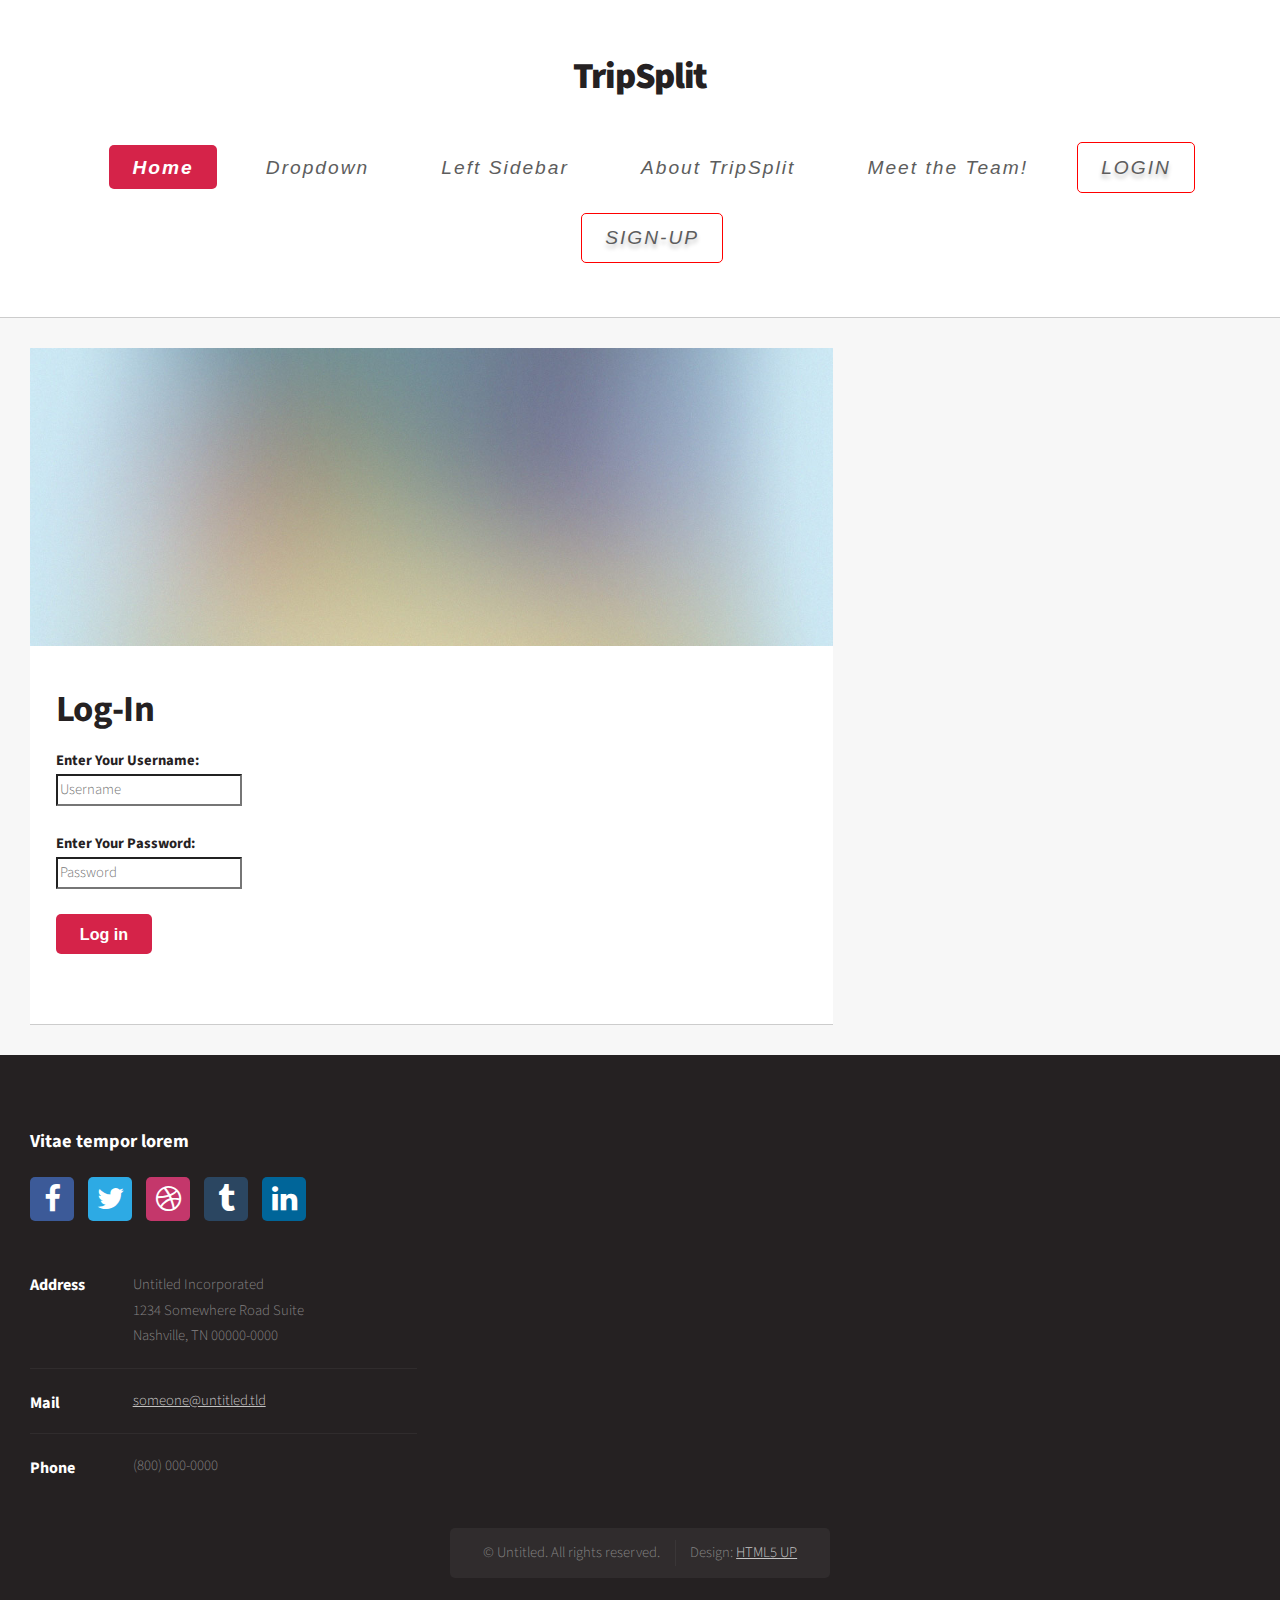
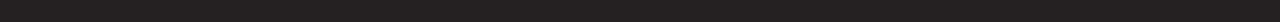
==== commit 0b0127a5: "consolidated the homepage" ====
--- a/Online Website/right-sidebar.html
+++ b/Online Website/right-sidebar.html
@@ -18,35 +18,29 @@
 				<section id="header">
 
 					<!-- Logo -->
-						<h1><a href="index.html">Dopetrope</a></h1>
+						<h1><a href="index.html">TripSplit</a></h1>
 
 					<!-- Nav -->
-						<nav id="nav">
+					<nav id="nav">
 							<ul>
-								<li><a href="index.html">Home</a></li>
+								<li class="current"><a href="index.html">Home</a></li>
 								<li>
 									<a href="#">Dropdown</a>
 									<ul>
-										<li><a href="#">Lorem ipsum dolor</a></li>
-										<li><a href="#">Magna phasellus</a></li>
-										<li><a href="#">Etiam dolore nisl</a></li>
-										<li>
-											<a href="#">Phasellus consequat</a>
-											<ul>
-												<li><a href="#">Magna phasellus</a></li>
-												<li><a href="#">Etiam dolore nisl</a></li>
-												<li><a href="#">Veroeros feugiat</a></li>
-												<li><a href="#">Nisl sed aliquam</a></li>
-												<li><a href="#">Dolore adipiscing</a></li>
-											</ul>
-										</li>
-										<li><a href="#">Veroeros feugiat</a></li>
+										<li><a href="#">Dropdown 1</a></li>
+										<li><a href="#">Dropdown 2</a></li>
+										<li><a href="#">Dropdown 3</a></li>
+										<li><a href="#">Dropdown 4</a>
+										<li><a href="#">Dropdown 5</a></li>
 									</ul>
 								</li>
 								<li><a href="left-sidebar.html">Left Sidebar</a></li>
-								<li class="current"><a href="right-sidebar.html">Right Sidebar</a></li>
-								<li><a href="no-sidebar.html">No Sidebar</a></li>
-							</ul>
+								<li><a href="right-sidebar.html">About TripSplit</a></li>
+								<li><a href="no-sidebar.html">Meet the Team!</a></li>
+								<!-- edit -->
+								<li><a class="btn nav-link login-link" href="right-sidebar.html">Login</a></li>
+								<li><a class="btn signup-Nav" href="#">Sign-up</a></li>
+							</ul>						
 						</nav>
 
 				</section>
@@ -58,27 +52,31 @@
 							<div class="col-8 col-12-medium">
 
 								<!-- Content -->
-									<article class="box post">
+									<article class="box post Add">
 										<a href="#" class="image featured"><img src="images/pic01.jpg" alt="" /></a>
 										<header>
-											<h2>Right sidebar</h2>
-											<p>Lorem ipsum dolor sit amet feugiat</p>
+											<h2>Log-In</h2><br>
+											<h4 for="username" class="sc-bxivhb hSLrGi">Enter Your Username:</h4>
+											<input type="text" name="username" placeholder="Username" class="sc-ifAKCX bVrOEc" value="" /><br><br>
+											<h4 for="password" class="sc-bxivhb hSLrGi">Enter Your Password:</h4>
+												<input type="password" name="password" placeholder="Password" class="password_holder" value=""/><br><br>
+												<button	class="sc-EHOje qaGFq">Log in</button>
 										</header>
-										<p>
+										<!-- <p>
 											Vestibulum scelerisque ultricies libero id hendrerit. Vivamus malesuada quam faucibus ante dignissim auctor
 											hendrerit libero placerat. Nulla facilisi. Proin aliquam felis non arcu molestie at accumsan turpis commodo.
 											Proin elementum, nibh non egestas sodales, augue quam aliquet est, id egestas diam justo adipiscing ante.
 											Pellentesque tempus nulla non urna eleifend ut ultrices nisi faucibus.
-										</p>
-										<p>
+										</p> -->
+										<!-- <p>
 											Praesent a dolor leo. Duis in felis in tortor lobortis volutpat et pretium tellus. Vestibulum ac ante nisl,
 											a elementum odio. Duis semper risus et lectus commodo fringilla. Maecenas sagittis convallis justo vel mattis.
 											placerat, nunc diam iaculis massa, et aliquet nibh leo non nisl vitae porta lobortis, enim neque fringilla nunc,
 											eget faucibus lacus sem quis nunc suspendisse nec lectus sit amet augue rutrum vulputate ut ut mi. Aenean
 											elementum, mi sit amet porttitor lorem ipsum dolor sit amet, consectetur adipiscing elit. Lorem ipsum dolor
 											sit amet nullam consequat feugiat dolore tempus.
-										</p>
-										<section>
+										</p> -->
+										<!-- <section>
 											<header>
 												<h3>Something else</h3>
 											</header>
@@ -95,8 +93,8 @@
 												elementum, mi sit amet porttitor lorem ipsum dolor sit amet, consectetur adipiscing elit. Lorem ipsum dolor
 												sit amet nullam consequat feugiat dolore tempus.
 											</p>
-										</section>
-										<section>
+										</section> -->
+										<!-- <section>
 											<header>
 												<h3>So in conclusion ...</h3>
 											</header>
@@ -107,14 +105,14 @@
 												sit amet nullam consequat feugiat dolore tempus. Elementum odio duis semper risus et lectus commodo fringilla.
 												Maecenas sagittis convallis justo vel mattis.
 											</p>
-										</section>
+										</section> -->
 									</article>
 
 							</div>
 							<div class="col-4 col-12-medium">
 
 								<!-- Sidebar -->
-									<section class="box">
+									<!-- <section class="box">
 										<a href="#" class="image featured"><img src="images/pic09.jpg" alt="" /></a>
 										<header>
 											<h3>Sed etiam lorem nulla</h3>
@@ -138,7 +136,7 @@
 										<footer>
 											<a href="#" class="button alt">Ipsum consequat</a>
 										</footer>
-									</section>
+									</section> -->
 
 							</div>
 						</div>
@@ -150,7 +148,7 @@
 					<div class="container">
 						<div class="row">
 							<div class="col-8 col-12-medium">
-								<section>
+								<!-- <section>
 									<header>
 										<h2>Blandit nisl adipiscing</h2>
 									</header>
@@ -181,10 +179,10 @@
 											<p>Feugiat sed tempus blandit tempus adipiscing nisl lorem ipsum dolor sit amet dolore.</p>
 										</li>
 									</ul>
-								</section>
+								</section> -->
 							</div>
 							<div class="col-4 col-12-medium">
-								<section>
+								<!-- <section>
 									<header>
 										<h2>What's this all about?</h2>
 									</header>
@@ -199,9 +197,9 @@
 											<li><a href="#" class="button">Find out more</a></li>
 										</ul>
 									</footer>
-								</section>
-							</div>
-							<div class="col-4 col-6-medium col-12-small">
+								</section> -->
+							</div>
+							<!-- <div class="col-4 col-6-medium col-12-small">
 								<section>
 									<header>
 										<h2>Tempus consequat</h2>
@@ -215,8 +213,8 @@
 										<li><a href="#">Elit class aptent taciti sociosqu ad litora</a></li>
 									</ul>
 								</section>
-							</div>
-							<div class="col-4 col-6-medium col-12-small">
+							</div> -->
+							<!-- <div class="col-4 col-6-medium col-12-small">
 								<section>
 									<header>
 										<h2>Ipsum et phasellus</h2>
@@ -230,7 +228,7 @@
 										<li><a href="#">Elit class aptent taciti sociosqu ad litora</a></li>
 									</ul>
 								</section>
-							</div>
+							</div> -->
 							<div class="col-4 col-12-medium">
 								<section>
 									<header>
--- a/Online Website/assets/css/main.css
+++ b/Online Website/assets/css/main.css
@@ -1599,6 +1599,10 @@
 
 		.box footer ul.actions {
 			margin-bottom: 0;
+		}
+
+		.box .post .Add {
+			border: 5px solid blue;
 		}
 
 /* Button */
@@ -2077,6 +2081,9 @@
 				display: inline-block;
 				font-style: italic;
 				margin: 0 0.35em 0 0.35em;
+				font-family: 'Anton', sans-serif;
+				letter-spacing: 2px;
+				font-size: 1.2rem;
 			}
 
 				#nav > ul > li > ul {
@@ -2096,13 +2103,14 @@
 				}
 
 				#nav > ul > li:hover > a, #nav > ul > li.active > a {
-					background: #f3f3f3;
+					background: #d52349;
+					color:white;
 				}
 
 				#nav > ul > li.current > a {
 					background: #d52349;
 					color: #fff !important;
-					font-weight: 700;
+					font-weight: 700;  
 				}
 
 	.dropotron {
@@ -2878,4 +2886,37 @@
 				padding: 40px 0 20px 0;
 			}
 
+	}
+
+
+
+
+
+
+
+
+
+
+	/* Editition portion */
+	.btn {
+		display: block;
+		max-width: 220px;
+		margin: 10px auto;
+		text-transform: uppercase;
+		text-decoration: none;
+		color: #ffffffc7;
+		text-shadow: 0px 4px 4px rgba(0, 0, 0, 0.25);
+		border: 1px solid #ff0000;
+		border-radius: 5px;
+		font-family: 'Anton', sans-serif;
+		letter-spacing: 2px;
+		font-size: 1.2rem;
+	  }
+	.btn:hover {
+		color: #ffffffc7;
+		background: linear-gradient(270deg, #f33535 20%, #f30505 100%);
+		box-shadow: 0px 4px 4px rgba(0, 0, 0, 0.25);
+		border: none;
+		margin: 11px auto;
+		text-shadow: none;
 	}